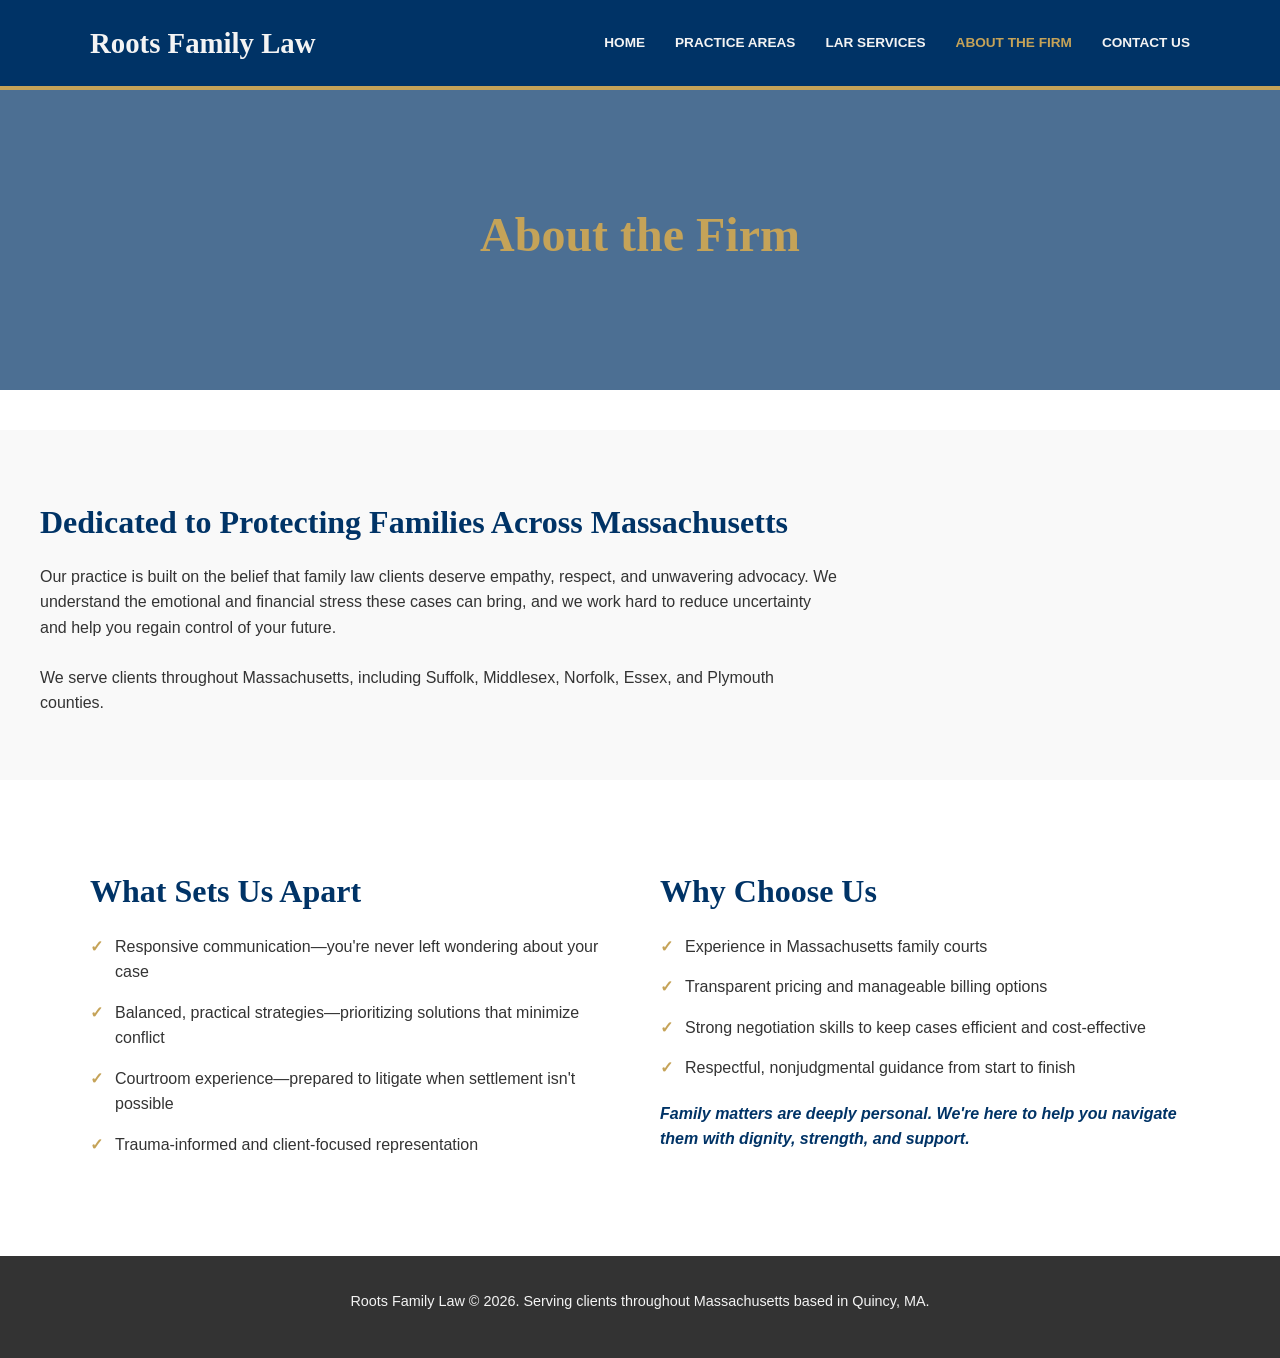
==== about.html @ 4e7e63ba "Add files via upload" ====
<!DOCTYPE html>
<html lang="en">
<head>
    <meta charset="UTF-8">
    <meta name="viewport" content="width=device-width, initial-scale=1.0">
    <meta name="description" content="Learn about Roots Family Law firm, our experienced attorneys, and our commitment to compassionate family law representation in Massachusetts.">
    <meta name="keywords" content="about roots family law, family law attorneys, quincy massachusetts, experienced lawyers">
    <title>About the Firm | Roots Family Law</title>
    <link rel="stylesheet" href="style.css">
</head>
<body>
    <header>
        <div class="header-content">
            <div class="branding">
                <h1>Roots Family Law</h1>
            </div>
            <input type="checkbox" id="nav-toggle" class="nav-toggle">
            <label for="nav-toggle" class="hamburger">
                <span></span>
                <span></span>
                <span></span>
            </label>
            <nav class="nav-menu">
                <a href="index.html">Home</a>
                <a href="practice-areas.html">Practice Areas</a>
                <a href="lar.html">LAR Services</a>
                <a href="about.html" class="current">About the Firm</a>
                <a href="contact.html">Contact Us</a>
            </nav>
        </div>
    </header>

    <section class="hero page-hero">
        <div class="hero-content">
            <h1>About the Firm</h1>
        </div>
    </section>

    <!-- Split section with text and image -->
    <section class="split-section">
        <div class="split-text">
            <h2>Dedicated to Protecting Families Across Massachusetts</h2>
            <p>Our practice is built on the belief that family law clients deserve empathy, respect, and unwavering advocacy. We understand the emotional and financial stress these cases can bring, and we work hard to reduce uncertainty and help you regain control of your future.</p>
            <p>We serve clients throughout Massachusetts, including Suffolk, Middlesex, Norfolk, Essex, and Plymouth counties.</p>
        </div>
        <!-- Placeholder professional image -->
        <div class="split-image about-img"></div>
    </section>

    <section class="container" style="padding-bottom: 40px;">
        <div style="display: flex; flex-wrap: wrap; gap: 40px;">
            <div style="flex: 1; min-width: 300px;">
                <h2>What Sets Us Apart</h2>
                <ul class="checked-list">
                    <li>Responsive communication—you're never left wondering about your case</li>
                    <li>Balanced, practical strategies—prioritizing solutions that minimize conflict</li>
                    <li>Courtroom experience—prepared to litigate when settlement isn't possible</li>
                    <li>Trauma-informed and client-focused representation</li>
                </ul>
            </div>
            <div style="flex: 1; min-width: 300px;">
                <h2>Why Choose Us</h2>
                <ul class="checked-list">
                    <li>Experience in Massachusetts family courts</li>
                    <li>Transparent pricing and manageable billing options</li>
                    <li>Strong negotiation skills to keep cases efficient and cost-effective</li>
                    <li>Respectful, nonjudgmental guidance from start to finish</li>
                </ul>
                <p style="margin-top: 20px; font-style: italic; font-weight: bold; color: var(--primary-color);">Family matters are deeply personal. We're here to help you navigate them with dignity, strength, and support.</p>
            </div>
        </div>
    </section>

    <footer>
        <p>Roots Family Law &copy; 2026. Serving clients throughout Massachusetts based in Quincy, MA.</p>
    </footer>

    <script src="script.js"></script>
</body>
</html>
---- style.css ----
/* --- Global Styles --- */
:root {
    --primary-color: #003366;
    --secondary-color: #C5A358;
    --text-dark: #333333;
    --text-light: #f4f4f4;
    --bg-light: #ffffff;
    --bg-offwhite: #f9f9f9;
    font-family: 'Segoe UI', Roboto, Helvetica, Arial, sans-serif;
}

body {
    margin: 0;
    padding: 0;
    line-height: 1.6;
    color: var(--text-dark);
    background-color: var(--bg-light);
}

h1, h2, h3 {
    font-family: Georgia, 'Times New Roman', Times, serif;
    color: var(--primary-color);
    margin-bottom: 1rem;
}

h1 { font-size: 2.5rem; }
h2 { font-size: 2rem; }
h3 { font-size: 1.5rem; }
p { margin-bottom: 1.5rem; }

.container {
    width: 90%;
    max-width: 1100px;
    margin: auto;
    overflow: hidden;
    padding: 20px;
}

/* --- Header & Navigation --- */
header {
    background: var(--primary-color);
    color: var(--text-light);
    padding: 20px 0;
    border-bottom: 4px solid var(--secondary-color);
}

.header-content {
    width: 90%;
    max-width: 1100px;
    margin: 0 auto;
    padding: 0 20px;
    display: flex;
    justify-content: space-between;
    align-items: center;
    position: relative;
}

header .branding h1 {
    color: var(--text-light);
    margin: 0;
    font-size: 1.8rem;
}

/* Desktop Navigation */
.nav-menu {
    display: flex;
    justify-content: flex-end;
    gap: 30px;
    margin: 0;
    padding: 0;
    list-style: none;
}

.nav-menu a {
    color: var(--text-light);
    text-decoration: none;
    text-transform: uppercase;
    font-size: 0.85rem;
    font-weight: bold;
    transition: color 0.3s ease;
}

.nav-menu a:hover,
.nav-menu a.current {
    color: var(--secondary-color);
}

/* Hidden checkbox */
.nav-toggle {
    display: none;
}

/* Hamburger button */
.hamburger {
    display: none;
    flex-direction: column;
    cursor: pointer;
    padding: 5px;
    gap: 6px;
}

.hamburger span {
    width: 25px;
    height: 3px;
    background-color: var(--text-light);
    transition: all 0.3s ease;
    display: block;
    border-radius: 2px;
}

/* Hamburger animation */
.nav-toggle:checked ~ .hamburger span:nth-child(1) {
    transform: rotate(-45deg) translate(-8px, 8px);
}

.nav-toggle:checked ~ .hamburger span:nth-child(2) {
    opacity: 0;
}

.nav-toggle:checked ~ .hamburger span:nth-child(3) {
    transform: rotate(45deg) translate(-8px, -8px);
}

/* --- Hero Image Sections --- */
.hero {
    background-size: cover;
    background-position: center;
    height: 400px;
    display: flex;
    flex-direction: column;
    justify-content: center;
    align-items: center;
    text-align: center;
    color: var(--text-light);
    padding: 0 20px;
    position: relative;
}

.hero::before {
    content: '';
    position: absolute;
    top: 0;
    left: 0;
    right: 0;
    bottom: 0;
    background: rgba(0, 51, 102, 0.7);
    z-index: 1;
}

.hero-content {
    z-index: 2;
    max-width: 800px;
}

.hero h1 {
    color: var(--secondary-color);
    font-size: 3rem;
    margin: 0 0 10px 0;
}

.hero p {
    font-size: 1.2rem;
}

.home-hero {
    background-image: url('https://images.unsplash.com/photo-1484820540004-1426751b6aa7?auto=format&fit=crop&w=1350&q=80');
}

.page-hero {
    background-image: url('https://images.unsplash.com/photo-1589829545856-d10d557cf95f?auto=format&fit=crop&w=1350&q=80');
    height: 300px;
}

/* --- Standard Sections --- */
.intro-text {
    padding: 40px 0;
    text-align: center;
    max-width: 800px;
    margin: auto;
}

.grid-4 {
    display: grid;
    grid-template-columns: repeat(auto-fit, minmax(200px, 1fr));
    gap: 20px;
    margin-top: 30px;
}

.grid-box {
    background: var(--bg-offwhite);
    padding: 25px;
    border-top: 3px solid var(--secondary-color);
    box-shadow: 0 2px 5px rgba(0, 0, 0, 0.1);
}

.grid-box h3 {
    color: var(--primary-color);
    font-size: 1.2rem;
    margin-top: 0;
}

/* Split Section */
.split-section {
    display: flex;
    flex-wrap: wrap;
    margin: 40px 0;
    background: var(--bg-offwhite);
}

.split-text {
    flex: 2;
    padding: 40px;
}

.split-image {
    flex: 1;
    min-height: 300px;
    background-size: cover;
    background-position: center;
}

.about-img {
    background-image: url('https://images.unsplash.com/photo-1521791136064-7984c1d71476?auto=format&fit=crop&w=1350&q=80');
}

/* Practice Items */
.practice-item {
    background: var(--bg-white);
    padding: 25px;
    margin-bottom: 20px;
    border-left: 5px solid var(--primary-color);
    box-shadow: 0 2px 4px rgba(0, 0, 0, 0.05);
}

/* Checked Lists */
ul.checked-list {
    list-style: none;
    padding: 0;
}

ul.checked-list li {
    margin-bottom: 15px;
    padding-left: 25px;
    position: relative;
}

ul.checked-list li::before {
    content: '✓';
    color: var(--secondary-color);
    font-weight: bold;
    position: absolute;
    left: 0;
}

/* LAR Sections */
.lar-section { padding: 40px 0; }
.how-lar-works { padding: 40px 0; }
.benefits { padding: 40px 0; }
.is-lar-right { padding: 40px 0; }
.lar-services-section { padding: 40px 0; }

.cta-section {
    padding: 40px 0;
    text-align: center;
    background: var(--bg-offwhite);
    border-radius: 8px;
    margin: 40px 0;
}

/* Contact Box */
.contact-box {
    background: var(--primary-color);
    color: var(--text-light);
    padding: 40px;
    text-align: center;
    margin-top: 30px;
    border-radius: 5px;
}

.contact-box h2 {
    color: var(--secondary-color);
}

.contact-box a {
    color: var(--secondary-color);
    text-decoration: none;
    font-weight: bold;
}

/* Footer */
footer {
    background: var(--text-dark);
    color: var(--text-light);
    text-align: center;
    padding: 20px;
    margin-top: 40px;
    font-size: 0.9rem;
}

/* ===== MOBILE RESPONSIVE ===== */
@media (max-width: 768px) {
    h1 { font-size: 1.8rem; }
    
    .header-content {
        flex-wrap: wrap;
        align-items: flex-start;
    }

    header .branding h1 {
        font-size: 1.4rem;
        width: 100%;
        text-align: center;
        margin: 0;
    }

    /* Show hamburger menu on mobile */
    .hamburger {
        display: flex;
        order: 2;
    }

    /* Hide desktop nav, show mobile nav */
    .nav-menu {
        display: none;
        position: fixed;
        top: 70px;
        left: 0;
        right: 0;
        width: 100%;
        flex-direction: column;
        background: var(--primary-color);
        gap: 0;
        padding: 0;
        margin: 0;
        box-shadow: 0 8px 16px rgba(0, 0, 0, 0.3);
        z-index: 999;
    }

    /* Show menu when checkbox is checked */
    .nav-toggle:checked ~ .nav-menu {
        display: flex;
    }

    .nav-menu a {
        display: block;
        padding: 15px 20px;
        border-bottom: 1px solid rgba(255, 255, 255, 0.1);
        text-align: center;
    }

    .nav-menu a:last-child {
        border-bottom: none;
    }

    .hero h1 {
        font-size: 1.8rem;
    }

    .split-text,
    .split-image {
        flex: 100%;
    }

    .grid-4 {
        grid-template-columns: 1fr;
    }

    .container {
        width: 95%;
        padding: 15px;
    }
}
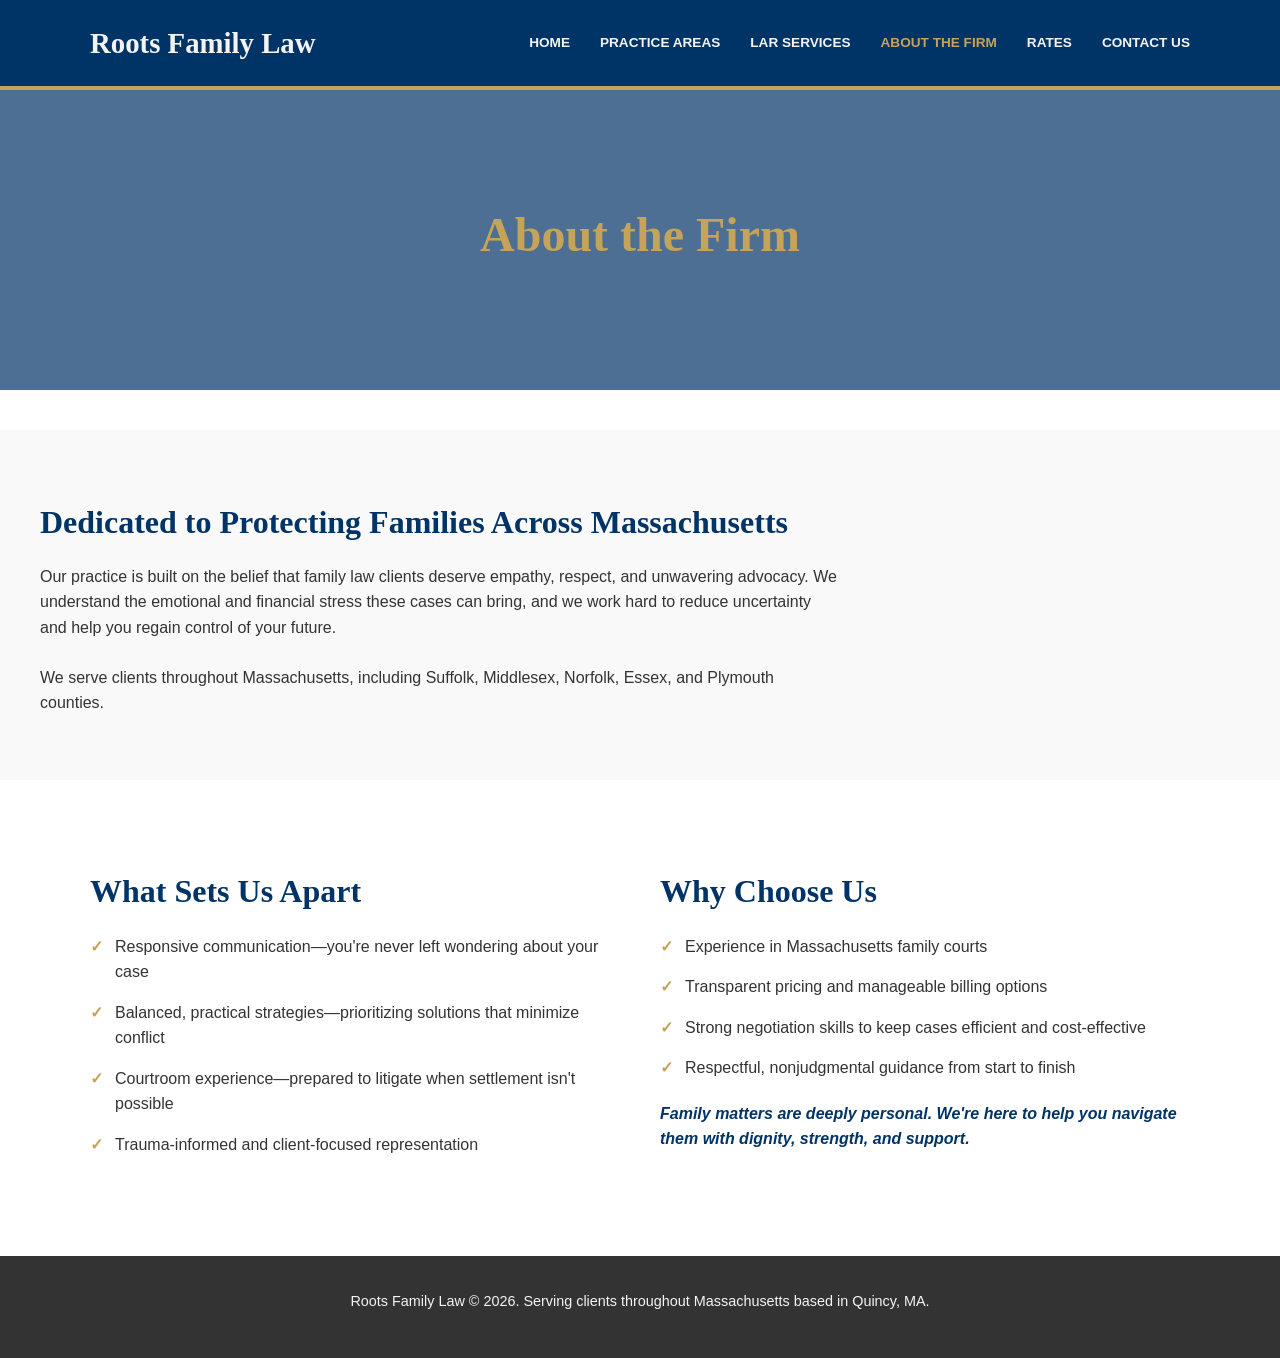
==== commit 61117095: "Add files via upload" ====
--- a/about.html
+++ b/about.html
@@ -1,80 +1,81 @@
-<!DOCTYPE html>
-<html lang="en">
-<head>
-    <meta charset="UTF-8">
-    <meta name="viewport" content="width=device-width, initial-scale=1.0">
-    <meta name="description" content="Learn about Roots Family Law firm, our experienced attorneys, and our commitment to compassionate family law representation in Massachusetts.">
-    <meta name="keywords" content="about roots family law, family law attorneys, quincy massachusetts, experienced lawyers">
-    <title>About the Firm | Roots Family Law</title>
-    <link rel="stylesheet" href="style.css">
-</head>
-<body>
-    <header>
-        <div class="header-content">
-            <div class="branding">
-                <h1>Roots Family Law</h1>
-            </div>
-            <input type="checkbox" id="nav-toggle" class="nav-toggle">
-            <label for="nav-toggle" class="hamburger">
-                <span></span>
-                <span></span>
-                <span></span>
-            </label>
-            <nav class="nav-menu">
-                <a href="index.html">Home</a>
-                <a href="practice-areas.html">Practice Areas</a>
-                <a href="lar.html">LAR Services</a>
-                <a href="about.html" class="current">About the Firm</a>
-                <a href="contact.html">Contact Us</a>
-            </nav>
-        </div>
-    </header>
-
-    <section class="hero page-hero">
-        <div class="hero-content">
-            <h1>About the Firm</h1>
-        </div>
-    </section>
-
-    <!-- Split section with text and image -->
-    <section class="split-section">
-        <div class="split-text">
-            <h2>Dedicated to Protecting Families Across Massachusetts</h2>
-            <p>Our practice is built on the belief that family law clients deserve empathy, respect, and unwavering advocacy. We understand the emotional and financial stress these cases can bring, and we work hard to reduce uncertainty and help you regain control of your future.</p>
-            <p>We serve clients throughout Massachusetts, including Suffolk, Middlesex, Norfolk, Essex, and Plymouth counties.</p>
-        </div>
-        <!-- Placeholder professional image -->
-        <div class="split-image about-img"></div>
-    </section>
-
-    <section class="container" style="padding-bottom: 40px;">
-        <div style="display: flex; flex-wrap: wrap; gap: 40px;">
-            <div style="flex: 1; min-width: 300px;">
-                <h2>What Sets Us Apart</h2>
-                <ul class="checked-list">
-                    <li>Responsive communication—you're never left wondering about your case</li>
-                    <li>Balanced, practical strategies—prioritizing solutions that minimize conflict</li>
-                    <li>Courtroom experience—prepared to litigate when settlement isn't possible</li>
-                    <li>Trauma-informed and client-focused representation</li>
-                </ul>
-            </div>
-            <div style="flex: 1; min-width: 300px;">
-                <h2>Why Choose Us</h2>
-                <ul class="checked-list">
-                    <li>Experience in Massachusetts family courts</li>
-                    <li>Transparent pricing and manageable billing options</li>
-                    <li>Strong negotiation skills to keep cases efficient and cost-effective</li>
-                    <li>Respectful, nonjudgmental guidance from start to finish</li>
-                </ul>
-                <p style="margin-top: 20px; font-style: italic; font-weight: bold; color: var(--primary-color);">Family matters are deeply personal. We're here to help you navigate them with dignity, strength, and support.</p>
-            </div>
-        </div>
-    </section>
-
-    <footer>
-        <p>Roots Family Law &copy; 2026. Serving clients throughout Massachusetts based in Quincy, MA.</p>
-    </footer>
-
-    <script src="script.js"></script>
-</body>
+<!DOCTYPE html>
+<html lang="en">
+<head>
+    <meta charset="UTF-8">
+    <meta name="viewport" content="width=device-width, initial-scale=1.0">
+    <meta name="description" content="Learn about Roots Family Law firm, our experienced attorneys, and our commitment to compassionate family law representation in Massachusetts.">
+    <meta name="keywords" content="about roots family law, family law attorneys, quincy massachusetts, experienced lawyers">
+    <title>About the Firm | Roots Family Law</title>
+    <link rel="stylesheet" href="style.css">
+</head>
+<body>
+    <header>
+        <div class="header-content">
+            <div class="branding">
+                <h1>Roots Family Law</h1>
+            </div>
+            <input type="checkbox" id="nav-toggle" class="nav-toggle">
+            <label for="nav-toggle" class="hamburger">
+                <span></span>
+                <span></span>
+                <span></span>
+            </label>
+            <nav class="nav-menu">
+                <a href="index.html">Home</a>
+                <a href="practice-areas.html">Practice Areas</a>
+                <a href="lar.html">LAR Services</a>
+                <a href="about.html" class="current">About the Firm</a>
+                <a href="rates.html">Rates</a>
+                <a href="contact.html">Contact Us</a>
+            </nav>
+        </div>
+    </header>
+
+    <section class="hero page-hero">
+        <div class="hero-content">
+            <h1>About the Firm</h1>
+        </div>
+    </section>
+
+    <!-- Split section with text and image -->
+    <section class="split-section">
+        <div class="split-text">
+            <h2>Dedicated to Protecting Families Across Massachusetts</h2>
+            <p>Our practice is built on the belief that family law clients deserve empathy, respect, and unwavering advocacy. We understand the emotional and financial stress these cases can bring, and we work hard to reduce uncertainty and help you regain control of your future.</p>
+            <p>We serve clients throughout Massachusetts, including Suffolk, Middlesex, Norfolk, Essex, and Plymouth counties.</p>
+        </div>
+        <!-- Placeholder professional image -->
+        <div class="split-image about-img"></div>
+    </section>
+
+    <section class="container" style="padding-bottom: 40px;">
+        <div style="display: flex; flex-wrap: wrap; gap: 40px;">
+            <div style="flex: 1; min-width: 300px;">
+                <h2>What Sets Us Apart</h2>
+                <ul class="checked-list">
+                    <li>Responsive communication—you're never left wondering about your case</li>
+                    <li>Balanced, practical strategies—prioritizing solutions that minimize conflict</li>
+                    <li>Courtroom experience—prepared to litigate when settlement isn't possible</li>
+                    <li>Trauma-informed and client-focused representation</li>
+                </ul>
+            </div>
+            <div style="flex: 1; min-width: 300px;">
+                <h2>Why Choose Us</h2>
+                <ul class="checked-list">
+                    <li>Experience in Massachusetts family courts</li>
+                    <li>Transparent pricing and manageable billing options</li>
+                    <li>Strong negotiation skills to keep cases efficient and cost-effective</li>
+                    <li>Respectful, nonjudgmental guidance from start to finish</li>
+                </ul>
+                <p style="margin-top: 20px; font-style: italic; font-weight: bold; color: var(--primary-color);">Family matters are deeply personal. We're here to help you navigate them with dignity, strength, and support.</p>
+            </div>
+        </div>
+    </section>
+
+    <footer>
+        <p>Roots Family Law &copy; 2026. Serving clients throughout Massachusetts based in Quincy, MA.</p>
+    </footer>
+
+    <script src="script.js"></script>
+</body>
 </html>
